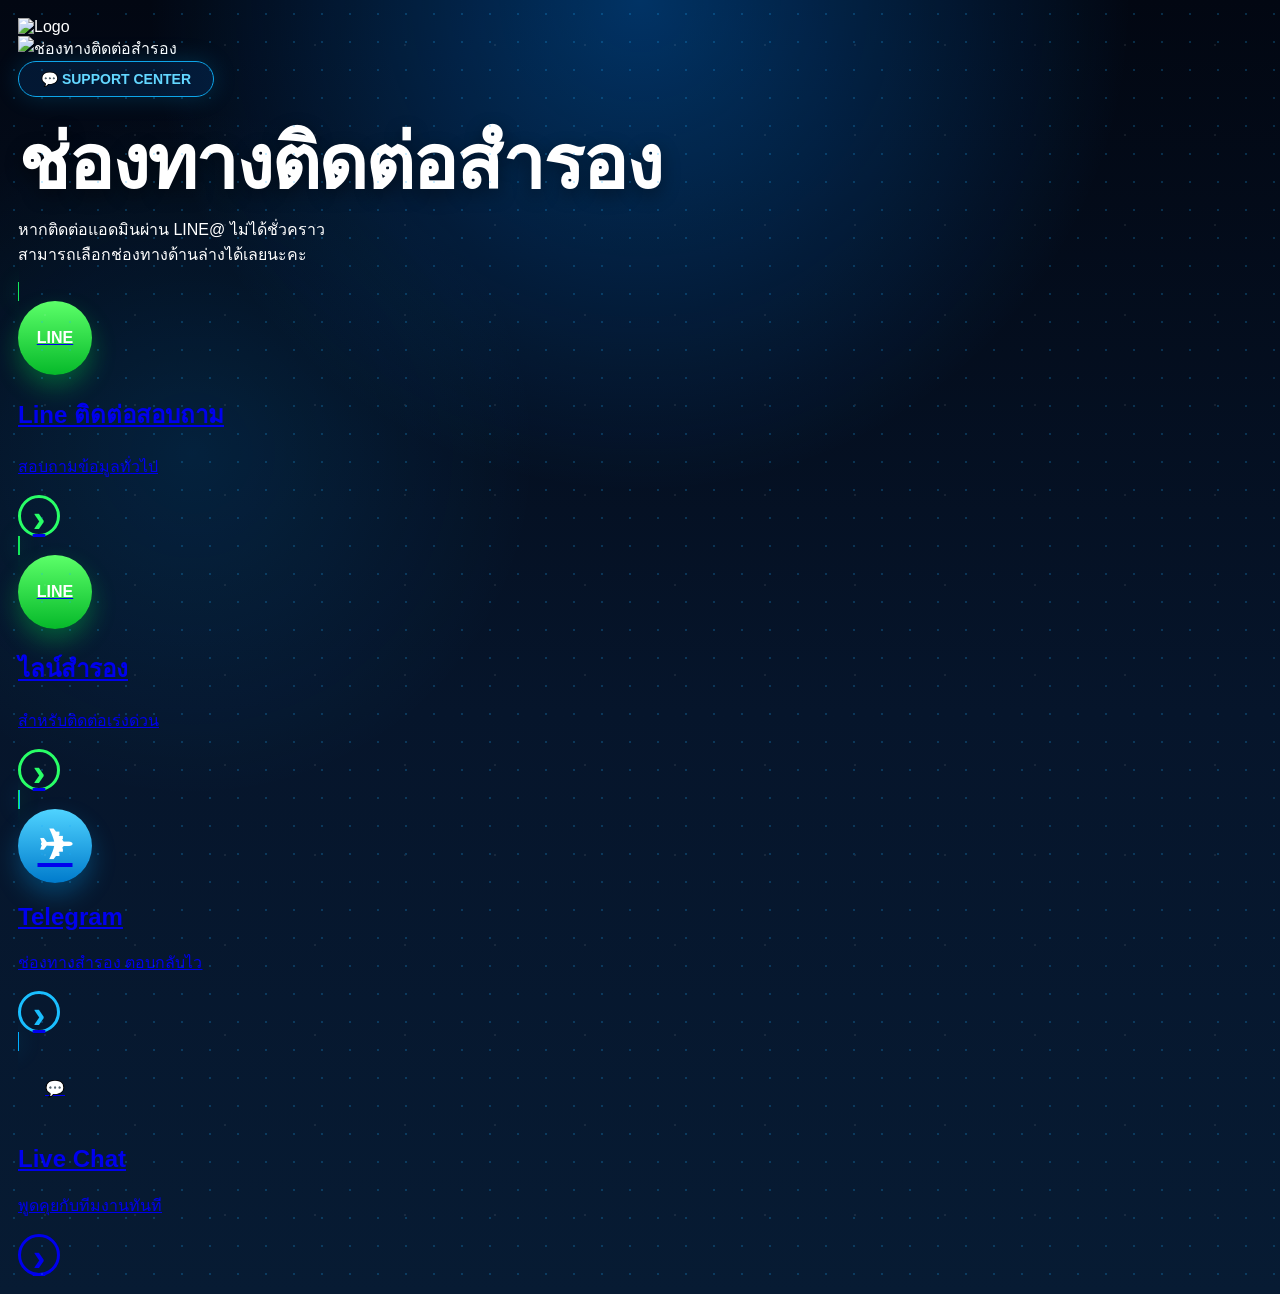
==== index.html @ 6d06ce7a "Update index.html" ====
<!DOCTYPE html>
<html lang="th">
<head>
  <meta charset="UTF-8" />
  <meta name="viewport" content="width=device-width, initial-scale=1.0" />
  <title>ช่องทางติดต่อสำรอง</title>
  <link rel="stylesheet" href="style.css" />
</head>
<body>

  <main class="page">

    <!-- Section 1: LOGO -->
    <section class="section logo-section">
      <img src="assets/zood24_logo_new.png" alt="Logo" class="logo-img" />
    </section>

    <!-- Section 2: Banner -->
    <section class="section banner-section">
      <img src="assets/banner.webp" alt="ช่องทางติดต่อสำรอง" class="banner-img" />
    </section>

    <!-- Section 3: Text -->
    <section class="section text-section">
      <div class="badge">💬 SUPPORT CENTER</div>

      <h1>ช่องทางติดต่อสำรอง</h1>

      <p class="description">
        หากติดต่อแอดมินผ่าน LINE@ ไม่ได้ชั่วคราว<br>
        สามารถเลือกช่องทางด้านล่างได้เลยนะคะ
      </p>
    </section>

    <!-- Section 4: Contact Channels -->
    <section class="section contact-section">

      <a href="#" class="contact-card line" target="_blank">
        <div class="icon">LINE</div>
        <div class="contact-text">
          <h2>Line ติดต่อสอบถาม</h2>
          <p>สอบถามข้อมูลทั่วไป</p>
        </div>
        <div class="arrow">›</div>
      </a>

      <a href="#" class="contact-card line" target="_blank">
        <div class="icon">LINE</div>
        <div class="contact-text">
          <h2>ไลน์สำรอง</h2>
          <p>สำหรับติดต่อเร่งด่วน</p>
        </div>
        <div class="arrow">›</div>
      </a>

      <a href="#" class="contact-card telegram" target="_blank">
        <div class="icon">✈</div>
        <div class="contact-text">
          <h2>Telegram</h2>
          <p>ช่องทางสำรอง ตอบกลับไว</p>
        </div>
        <div class="arrow">›</div>
      </a>

      <a href="#" class="contact-card livechat" target="_blank">
        <div class="icon">💬</div>
        <div class="contact-text">
          <h2>Live Chat</h2>
          <p>พูดคุยกับทีมงานทันที</p>
        </div>
        <div class="arrow">›</div>
      </a>

    </section>

  </main>

</body>
</html>
---- style.css ----
* {
  box-sizing: border-box;
}

body {
  margin: 0;
  min-height: 100vh;
  font-family: Tahoma, Arial, sans-serif;
  color: #fff;
  background: #030914;
}

.page {
  width: 100%;
  min-height: 100vh;
  padding: 18px;
  background:
    radial-gradient(circle at top, rgba(0, 132, 255, .35), transparent 34%),
    radial-gradient(circle at 15% 35%, rgba(0, 160, 255, .12), transparent 25%),
    linear-gradient(180deg, #020712 0%, #06152b 55%, #071b33 100%);
  position: relative;
  overflow: hidden;
}

.page::before {
  content: "";
  position: absolute;
  inset: 0;
  background-image:
    radial-gradient(#1dafff 1px, transparent 1px),
    radial-gradient(#ffffff55 1px, transparent 1px);
  background-size: 28px 28px, 90px 90px;
  opacity: .22;
}

.header,
.hero {
  position: relative;
  z-index: 1;
}

.header {
  width: min(720px, 100%);
  margin: 0 auto;
  padding-top: 8px;
}

.logo {
  font-size: 18px;
  font-weight: 900;
}

.logo span,
.hero h1 span,
.lead b,
footer b {
  color: #17bfff;
}

.hero {
  width: min(720px, 100%);
  margin: 32px auto 0;
  text-align: center;
}

.badge {
  display: inline-flex;
  align-items: center;
  gap: 8px;
  padding: 9px 22px;
  border: 1px solid #0ea5e9;
  border-radius: 999px;
  color: #63d7ff;
  background: rgba(0, 123, 255, .13);
  font-size: 14px;
  font-weight: 900;
  box-shadow: 0 0 24px rgba(0, 174, 255, .2);
}

h1 {
  margin: 28px 0 8px;
  font-size: clamp(42px, 9vw, 76px);
  line-height: 1;
  font-weight: 900;
  letter-spacing: -2px;
  text-shadow: 0 6px 18px rgba(0, 0, 0, .45);
}

.lead {
  margin: 0 0 22px;
  font-size: clamp(18px, 4vw, 26px);
  font-weight: 800;
  color: #d8e8ff;
}

.lead b {
  color: #22e254;
}

.info-box {
  width: min(620px, 100%);
  margin: 0 auto 26px;
  padding: 18px 26px;
  text-align: left;
  border: 1px solid rgba(0, 174, 255, .65);
  border-radius: 16px;
  background: rgba(2, 14, 35, .76);
  box-shadow: inset 0 0 24px rgba(0, 174, 255, .08);
}

.info-box p {
  margin: 7px 0;
  font-size: clamp(14px, 3vw, 18px);
  font-weight: 800;
  color: #eaf4ff;
}

.info-box span {
  color: #ff3048;
}

.warning {
  width: min(640px, 100%);
  margin: 0 auto 28px;
  min-height: 112px;
  padding: 18px 24px;
  border-radius: 18px;
  border: 1px solid #ff334d;
  background: linear-gradient(90deg, rgba(255, 0, 48, .16), rgba(255, 0, 48, .06));
  box-shadow: 0 0 35px rgba(255, 0, 48, .25);
  display: flex;
  align-items: center;
  justify-content: center;
  gap: 18px;
}

.warn-icon {
  width: 54px;
  height: 54px;
  display: grid;
  place-items: center;
  border-radius: 14px;
  background: linear-gradient(180deg, #ff6073, #e3132d);
  color: white;
  font-size: 34px;
  font-weight: 900;
  box-shadow: 0 0 25px rgba(255, 0, 48, .6);
}

.warning h2 {
  margin: 0;
  font-size: clamp(30px, 6vw, 48px);
  line-height: 1;
  color: #fff4f4;
  text-shadow: 0 0 16px rgba(255, 0, 48, .75);
}

.warning p {
  margin: 8px 0 0;
  font-size: clamp(14px, 3vw, 18px);
  font-weight: 800;
}

.links {
  display: grid;
  gap: 18px;
}

.link-card {
  min-height: 120px;
  padding: 18px 24px;
  border-radius: 18px;
  text-decoration: none;
  color: white;
  display: grid;
  grid-template-columns: 88px 1fr 48px;
  align-items: center;
  text-align: left;
  background: rgba(3, 16, 35, .86);
  transition: .22s ease;
}

.link-card:hover {
  transform: translateY(-4px);
  filter: brightness(1.12);
}

.icon {
  width: 74px;
  height: 74px;
  border-radius: 50%;
  display: grid;
  place-items: center;
  font-weight: 900;
  color: white;
}

.text {
  padding-left: 28px;
  border-left: 2px solid currentColor;
}

.text h3 {
  margin: 0 0 4px;
  font-size: clamp(24px, 5vw, 34px);
  line-height: 1;
}

.text p {
  margin: 0;
  color: #dce9f8;
  font-size: clamp(14px, 3vw, 18px);
  line-height: 1.45;
  font-weight: 700;
}

.arrow {
  width: 42px;
  height: 42px;
  border: 3px solid currentColor;
  border-radius: 50%;
  display: grid;
  place-items: center;
  font-size: 38px;
  font-weight: 900;
}

.line {
  border: 1px solid #14e85b;
  box-shadow: 0 0 26px rgba(0, 255, 89, .12);
}

.line .icon {
  background: linear-gradient(180deg, #5cff69, #06b92a);
  box-shadow: 0 12px 24px rgba(0, 255, 80, .28);
}

.line h3,
.line .arrow {
  color: #29ff67;
}

.telegram {
  border: 1px solid #00aeff;
  box-shadow: 0 0 26px rgba(0, 174, 255, .14);
}

.telegram .icon {
  background: linear-gradient(180deg, #4fd3ff, #007bcc);
  font-size: 42px;
  box-shadow: 0 12px 24px rgba(0, 174, 255, .28);
}

.telegram h3,
.telegram .arrow {
  color: #1abfff;
}

.live {
  border: 1px solid #ff7a00;
  box-shadow: 0 0 26px rgba(255, 122, 0, .14);
}

.live .icon {
  background: linear-gradient(180deg, #ffa43c, #ff5c00);
  font-size: 34px;
  box-shadow: 0 12px 24px rgba(255, 122, 0, .3);
}

.live h3,
.live .arrow {
  color: #ff8a18;
}

.trust-box {
  margin: 28px 0 22px;
  padding: 24px;
  border-radius: 18px;
  border: 1px solid rgba(0, 174, 255, .42);
  background: rgba(0, 127, 255, .09);
  display: flex;
  align-items: center;
  justify-content: center;
  gap: 22px;
}

.shield {
  width: 66px;
  height: 66px;
  border-radius: 18px;
  display: grid;
  place-items: center;
  background: linear-gradient(180deg, #2fc4ff, #0057d9);
  font-size: 38px;
  font-weight: 900;
  box-shadow: 0 0 25px rgba(0, 174, 255, .35);
}

.trust-box p {
  margin: 0;
  text-align: left;
  font-size: clamp(15px, 3vw, 19px);
  font-weight: 800;
  line-height: 1.55;
}

.trust-box span {
  color: #49cfff;
}

footer {
  color: #9fb7d4;
  font-size: 14px;
  padding-bottom: 10px;
}

@media (max-width: 520px) {
  .page {
    padding: 14px;
  }

  .hero {
    margin-top: 24px;
  }

  .info-box {
    padding: 14px 16px;
  }

  .warning {
    flex-direction: column;
    gap: 10px;
    padding: 18px 14px;
  }

  .link-card {
    min-height: 96px;
    padding: 14px;
    grid-template-columns: 64px 1fr 36px;
  }

  .icon {
    width: 58px;
    height: 58px;
    font-size: 13px;
  }

  .telegram .icon {
    font-size: 32px;
  }

  .live .icon {
    font-size: 26px;
  }

  .text {
    padding-left: 16px;
  }

  .arrow {
    width: 32px;
    height: 32px;
    font-size: 28px;
    border-width: 2px;
  }

  .trust-box {
    padding: 18px 14px;
    gap: 14px;
  }

  .shield {
    width: 50px;
    height: 50px;
    font-size: 30px;
  }
}
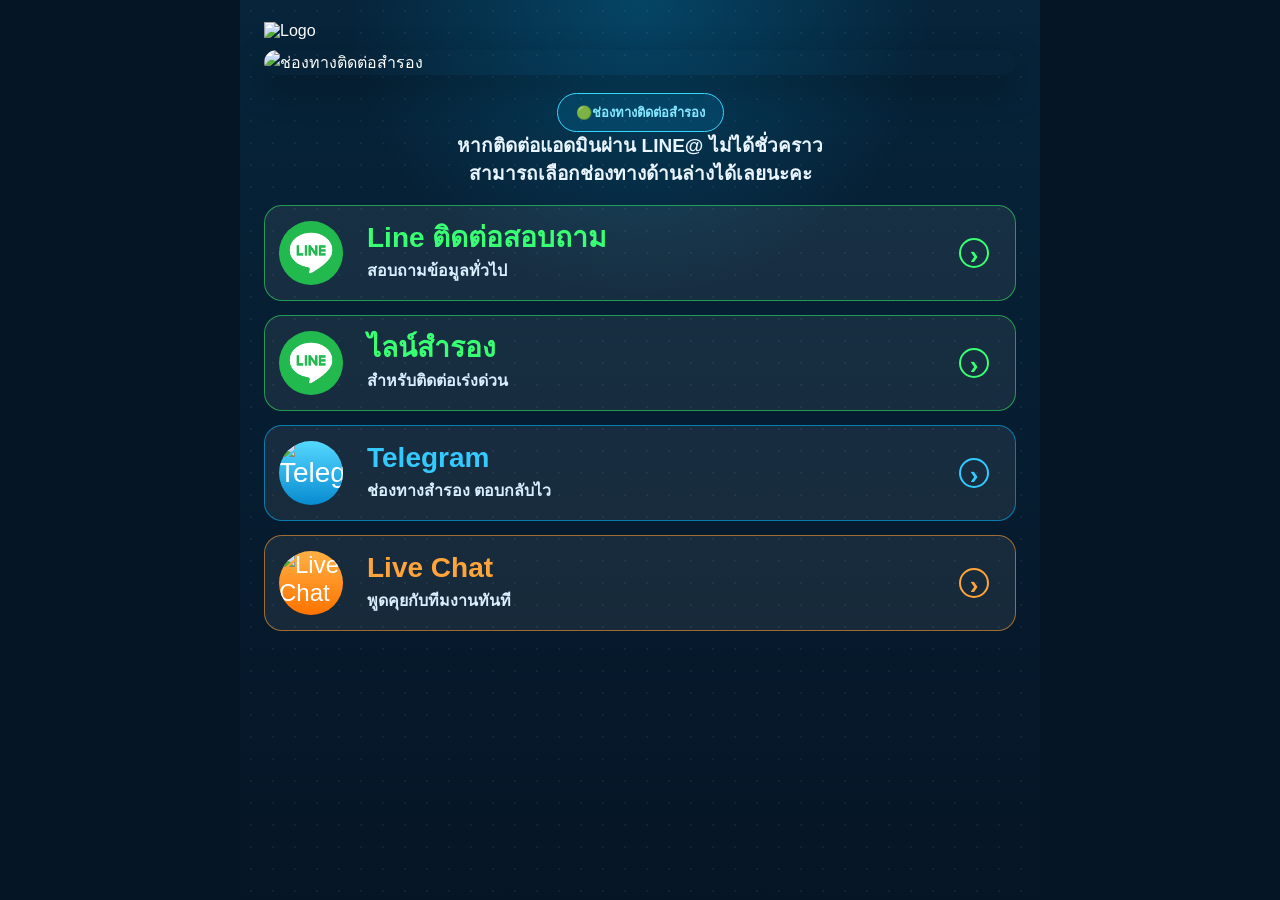
==== commit 6468d7e3: "Update index.html" ====
--- a/index.html
+++ b/index.html
@@ -22,9 +22,7 @@
 
     <!-- Section 3: Text -->
     <section class="section text-section">
-      <div class="badge">💬 SUPPORT CENTER</div>
-
-      <h1>ช่องทางติดต่อสำรอง</h1>
+      <div class="badge">🟢ช่องทางติดต่อสำรอง</div>
 
       <p class="description">
         หากติดต่อแอดมินผ่าน LINE@ ไม่ได้ชั่วคราว<br>
@@ -36,7 +34,9 @@
     <section class="section contact-section">
 
       <a href="#" class="contact-card line" target="_blank">
-        <div class="icon">LINE</div>
+        <div class="icon">
+          <img src="assets/linep.png" alt="LINE">
+        </div>
         <div class="contact-text">
           <h2>Line ติดต่อสอบถาม</h2>
           <p>สอบถามข้อมูลทั่วไป</p>
@@ -45,7 +45,9 @@
       </a>
 
       <a href="#" class="contact-card line" target="_blank">
-        <div class="icon">LINE</div>
+        <div class="icon">
+          <img src="assets/linep.png" alt="LINE">
+        </div>
         <div class="contact-text">
           <h2>ไลน์สำรอง</h2>
           <p>สำหรับติดต่อเร่งด่วน</p>
@@ -54,7 +56,9 @@
       </a>
 
       <a href="#" class="contact-card telegram" target="_blank">
-        <div class="icon">✈</div>
+        <div class="icon">
+          <img src="assets/telegram.png" alt="Telegram">
+        </div>
         <div class="contact-text">
           <h2>Telegram</h2>
           <p>ช่องทางสำรอง ตอบกลับไว</p>
@@ -63,7 +67,9 @@
       </a>
 
       <a href="#" class="contact-card livechat" target="_blank">
-        <div class="icon">💬</div>
+        <div class="icon">
+          <img src="assets/livechat.png" alt="Live Chat">
+        </div>
         <div class="contact-text">
           <h2>Live Chat</h2>
           <p>พูดคุยกับทีมงานทันที</p>
--- a/style.css
+++ b/style.css
@@ -4,20 +4,19 @@
 
 body {
   margin: 0;
-  min-height: 100vh;
   font-family: Tahoma, Arial, sans-serif;
   color: #fff;
-  background: #030914;
+  background: #061526;
 }
 
 .page {
-  width: 100%;
+  width: min(430px, 100%);
   min-height: 100vh;
-  padding: 18px;
+  margin: 0 auto;
+  padding: 14px 12px 28px;
   background:
-    radial-gradient(circle at top, rgba(0, 132, 255, .35), transparent 34%),
-    radial-gradient(circle at 15% 35%, rgba(0, 160, 255, .12), transparent 25%),
-    linear-gradient(180deg, #020712 0%, #06152b 55%, #071b33 100%);
+    radial-gradient(circle at top, rgba(0, 184, 255, .22), transparent 30%),
+    linear-gradient(180deg, #06243a 0%, #061526 100%);
   position: relative;
   overflow: hidden;
 }
@@ -26,352 +25,233 @@
   content: "";
   position: absolute;
   inset: 0;
-  background-image:
-    radial-gradient(#1dafff 1px, transparent 1px),
-    radial-gradient(#ffffff55 1px, transparent 1px);
-  background-size: 28px 28px, 90px 90px;
-  opacity: .22;
-}
-
-.header,
-.hero {
+  background-image: radial-gradient(#ffffff55 1px, transparent 1px);
+  background-size: 22px 22px;
+  opacity: .16;
+}
+
+.section {
   position: relative;
   z-index: 1;
 }
 
-.header {
-  width: min(720px, 100%);
-  margin: 0 auto;
-  padding-top: 8px;
-}
-
-.logo {
-  font-size: 18px;
-  font-weight: 900;
-}
-
-.logo span,
-.hero h1 span,
-.lead b,
-footer b {
-  color: #17bfff;
-}
-
-.hero {
-  width: min(720px, 100%);
-  margin: 32px auto 0;
+.logo-section {
+  padding: 4px 0 10px;
+}
+
+.logo-img {
+  width: 120px;
+  max-height: 42px;
+  object-fit: contain;
+}
+
+.banner-section {
+  margin-bottom: 18px;
+}
+
+.banner-img {
+  width: 100%;
+  display: block;
+  border-radius: 18px;
+  box-shadow: 0 14px 35px rgba(0, 0, 0, .28);
+}
+
+.text-section {
   text-align: center;
 }
 
 .badge {
-  display: inline-flex;
+  display: inline-block;
+  padding: 8px 18px;
+  border: 1px solid #39d6ff;
+  border-radius: 999px;
+  color: #84e8ff;
+  background: rgba(0, 178, 255, .12);
+  font-size: 13px;
+  font-weight: 900;
+}
+
+h1 {
+  margin: 20px 0 8px;
+  font-size: 34px;
+  line-height: 1.1;
+  font-weight: 900;
+  color: #ffffff;
+}
+
+.description {
+  margin: 0 0 18px;
+  font-size: 16px;
+  line-height: 1.45;
+  font-weight: 800;
+  color: #e8f5ff;
+}
+
+.notice-box {
+  margin: 0 0 22px;
+  padding: 16px 14px;
+  text-align: left;
+  border-radius: 18px;
+  background: rgba(255, 255, 255, .08);
+  border: 1px solid rgba(120, 220, 255, .26);
+}
+
+.notice-box p {
+  margin: 8px 0;
+  font-size: 14px;
+  line-height: 1.45;
+  font-weight: 700;
+  color: #f2fbff;
+}
+
+.notice-box span {
+  color: #ffd44a;
+  font-weight: 900;
+}
+
+.contact-section {
+  display: grid;
+  gap: 14px;
+}
+
+.contact-card {
+  min-height: 84px;
+  padding: 14px;
+  display: grid;
+  grid-template-columns: 62px 1fr 34px;
   align-items: center;
-  gap: 8px;
-  padding: 9px 22px;
-  border: 1px solid #0ea5e9;
-  border-radius: 999px;
-  color: #63d7ff;
-  background: rgba(0, 123, 255, .13);
-  font-size: 14px;
-  font-weight: 900;
-  box-shadow: 0 0 24px rgba(0, 174, 255, .2);
-}
-
-h1 {
-  margin: 28px 0 8px;
-  font-size: clamp(42px, 9vw, 76px);
-  line-height: 1;
-  font-weight: 900;
-  letter-spacing: -2px;
-  text-shadow: 0 6px 18px rgba(0, 0, 0, .45);
-}
-
-.lead {
-  margin: 0 0 22px;
-  font-size: clamp(18px, 4vw, 26px);
-  font-weight: 800;
-  color: #d8e8ff;
-}
-
-.lead b {
-  color: #22e254;
-}
-
-.info-box {
-  width: min(620px, 100%);
-  margin: 0 auto 26px;
-  padding: 18px 26px;
-  text-align: left;
-  border: 1px solid rgba(0, 174, 255, .65);
-  border-radius: 16px;
-  background: rgba(2, 14, 35, .76);
-  box-shadow: inset 0 0 24px rgba(0, 174, 255, .08);
-}
-
-.info-box p {
-  margin: 7px 0;
-  font-size: clamp(14px, 3vw, 18px);
-  font-weight: 800;
-  color: #eaf4ff;
-}
-
-.info-box span {
-  color: #ff3048;
-}
-
-.warning {
-  width: min(640px, 100%);
-  margin: 0 auto 28px;
-  min-height: 112px;
-  padding: 18px 24px;
+  text-decoration: none;
+  color: #fff;
   border-radius: 18px;
-  border: 1px solid #ff334d;
-  background: linear-gradient(90deg, rgba(255, 0, 48, .16), rgba(255, 0, 48, .06));
-  box-shadow: 0 0 35px rgba(255, 0, 48, .25);
-  display: flex;
-  align-items: center;
-  justify-content: center;
-  gap: 18px;
-}
-
-.warn-icon {
+  background: rgba(255, 255, 255, .07);
+  border: 1px solid rgba(255, 255, 255, .14);
+  transition: .22s ease;
+}
+
+.contact-card:hover {
+  transform: translateY(-3px);
+  background: rgba(255, 255, 255, .11);
+}
+
+.icon {
   width: 54px;
   height: 54px;
+  border-radius: 50%;
   display: grid;
   place-items: center;
-  border-radius: 14px;
-  background: linear-gradient(180deg, #ff6073, #e3132d);
-  color: white;
-  font-size: 34px;
-  font-weight: 900;
-  box-shadow: 0 0 25px rgba(255, 0, 48, .6);
-}
-
-.warning h2 {
+  overflow: hidden;
+  background: rgba(255,255,255,.08);
+}
+
+.icon img {
+  width: 100%;
+  height: 100%;
+  object-fit: cover;
+}
+
+.contact-text {
+  padding-left: 12px;
+  text-align: left;
+}
+
+.contact-text h2 {
+  margin: 0 0 4px;
+  font-size: 22px;
+  line-height: 1.1;
+}
+
+.contact-text p {
   margin: 0;
-  font-size: clamp(30px, 6vw, 48px);
-  line-height: 1;
-  color: #fff4f4;
-  text-shadow: 0 0 16px rgba(255, 0, 48, .75);
-}
-
-.warning p {
-  margin: 8px 0 0;
-  font-size: clamp(14px, 3vw, 18px);
-  font-weight: 800;
-}
-
-.links {
-  display: grid;
-  gap: 18px;
-}
-
-.link-card {
-  min-height: 120px;
-  padding: 18px 24px;
-  border-radius: 18px;
-  text-decoration: none;
-  color: white;
-  display: grid;
-  grid-template-columns: 88px 1fr 48px;
-  align-items: center;
-  text-align: left;
-  background: rgba(3, 16, 35, .86);
-  transition: .22s ease;
-}
-
-.link-card:hover {
-  transform: translateY(-4px);
-  filter: brightness(1.12);
-}
-
-.icon {
-  width: 74px;
-  height: 74px;
+  font-size: 13px;
+  color: #d9eefe;
+  font-weight: 700;
+}
+
+.arrow {
+  width: 30px;
+  height: 30px;
+  display: grid;
+  place-items: center;
   border-radius: 50%;
-  display: grid;
-  place-items: center;
-  font-weight: 900;
-  color: white;
-}
-
-.text {
-  padding-left: 28px;
-  border-left: 2px solid currentColor;
-}
-
-.text h3 {
-  margin: 0 0 4px;
-  font-size: clamp(24px, 5vw, 34px);
-  line-height: 1;
-}
-
-.text p {
-  margin: 0;
-  color: #dce9f8;
-  font-size: clamp(14px, 3vw, 18px);
-  line-height: 1.45;
-  font-weight: 700;
-}
-
-.arrow {
-  width: 42px;
-  height: 42px;
-  border: 3px solid currentColor;
-  border-radius: 50%;
-  display: grid;
-  place-items: center;
-  font-size: 38px;
+  border: 2px solid currentColor;
+  font-size: 26px;
   font-weight: 900;
 }
 
 .line {
-  border: 1px solid #14e85b;
-  box-shadow: 0 0 26px rgba(0, 255, 89, .12);
+  border-color: rgba(43, 239, 96, .56);
 }
 
 .line .icon {
-  background: linear-gradient(180deg, #5cff69, #06b92a);
-  box-shadow: 0 12px 24px rgba(0, 255, 80, .28);
-}
-
-.line h3,
+  background: linear-gradient(180deg, #57f96d, #05bd2c);
+}
+
+.line h2,
 .line .arrow {
-  color: #29ff67;
+  color: #39ff72;
 }
 
 .telegram {
-  border: 1px solid #00aeff;
-  box-shadow: 0 0 26px rgba(0, 174, 255, .14);
+  border-color: rgba(0, 183, 255, .58);
 }
 
 .telegram .icon {
-  background: linear-gradient(180deg, #4fd3ff, #007bcc);
-  font-size: 42px;
-  box-shadow: 0 12px 24px rgba(0, 174, 255, .28);
-}
-
-.telegram h3,
+  background: linear-gradient(180deg, #55d8ff, #078bd0);
+  font-size: 28px;
+}
+
+.telegram h2,
 .telegram .arrow {
-  color: #1abfff;
-}
-
-.live {
-  border: 1px solid #ff7a00;
-  box-shadow: 0 0 26px rgba(255, 122, 0, .14);
-}
-
-.live .icon {
-  background: linear-gradient(180deg, #ffa43c, #ff5c00);
-  font-size: 34px;
-  box-shadow: 0 12px 24px rgba(255, 122, 0, .3);
-}
-
-.live h3,
-.live .arrow {
-  color: #ff8a18;
-}
-
-.trust-box {
-  margin: 28px 0 22px;
-  padding: 24px;
-  border-radius: 18px;
-  border: 1px solid rgba(0, 174, 255, .42);
-  background: rgba(0, 127, 255, .09);
-  display: flex;
-  align-items: center;
-  justify-content: center;
-  gap: 22px;
-}
-
-.shield {
-  width: 66px;
-  height: 66px;
-  border-radius: 18px;
-  display: grid;
-  place-items: center;
-  background: linear-gradient(180deg, #2fc4ff, #0057d9);
-  font-size: 38px;
-  font-weight: 900;
-  box-shadow: 0 0 25px rgba(0, 174, 255, .35);
-}
-
-.trust-box p {
-  margin: 0;
-  text-align: left;
-  font-size: clamp(15px, 3vw, 19px);
-  font-weight: 800;
-  line-height: 1.55;
-}
-
-.trust-box span {
-  color: #49cfff;
-}
-
-footer {
-  color: #9fb7d4;
-  font-size: 14px;
-  padding-bottom: 10px;
-}
-
-@media (max-width: 520px) {
+  color: #34caff;
+}
+
+.livechat {
+  border-color: rgba(255, 157, 45, .58);
+}
+
+.livechat .icon {
+  background: linear-gradient(180deg, #ffb044, #ff7300);
+  font-size: 24px;
+}
+
+.livechat h2,
+.livechat .arrow {
+  color: #ffa43a;
+}
+
+@media (min-width: 768px) {
   .page {
-    padding: 14px;
-  }
-
-  .hero {
-    margin-top: 24px;
-  }
-
-  .info-box {
-    padding: 14px 16px;
-  }
-
-  .warning {
-    flex-direction: column;
-    gap: 10px;
-    padding: 18px 14px;
-  }
-
-  .link-card {
+    width: 800px;
+    padding: 18px 24px 36px;
+  }
+
+  .logo-img {
+    width: 150px;
+  }
+
+  h1 {
+    font-size: 42px;
+  }
+
+  .description {
+    font-size: 19px;
+  }
+
+  .contact-card {
     min-height: 96px;
-    padding: 14px;
-    grid-template-columns: 64px 1fr 36px;
+    grid-template-columns: 76px 1fr 42px;
   }
 
   .icon {
-    width: 58px;
-    height: 58px;
-    font-size: 13px;
-  }
-
-  .telegram .icon {
-    font-size: 32px;
-  }
-
-  .live .icon {
-    font-size: 26px;
-  }
-
-  .text {
-    padding-left: 16px;
-  }
-
-  .arrow {
-    width: 32px;
-    height: 32px;
+    width: 64px;
+    height: 64px;
+  }
+
+  .contact-text h2 {
     font-size: 28px;
-    border-width: 2px;
-  }
-
-  .trust-box {
-    padding: 18px 14px;
-    gap: 14px;
-  }
-
-  .shield {
-    width: 50px;
-    height: 50px;
-    font-size: 30px;
-  }
-}
+  }
+
+  .contact-text p {
+    font-size: 16px;
+  }
+}
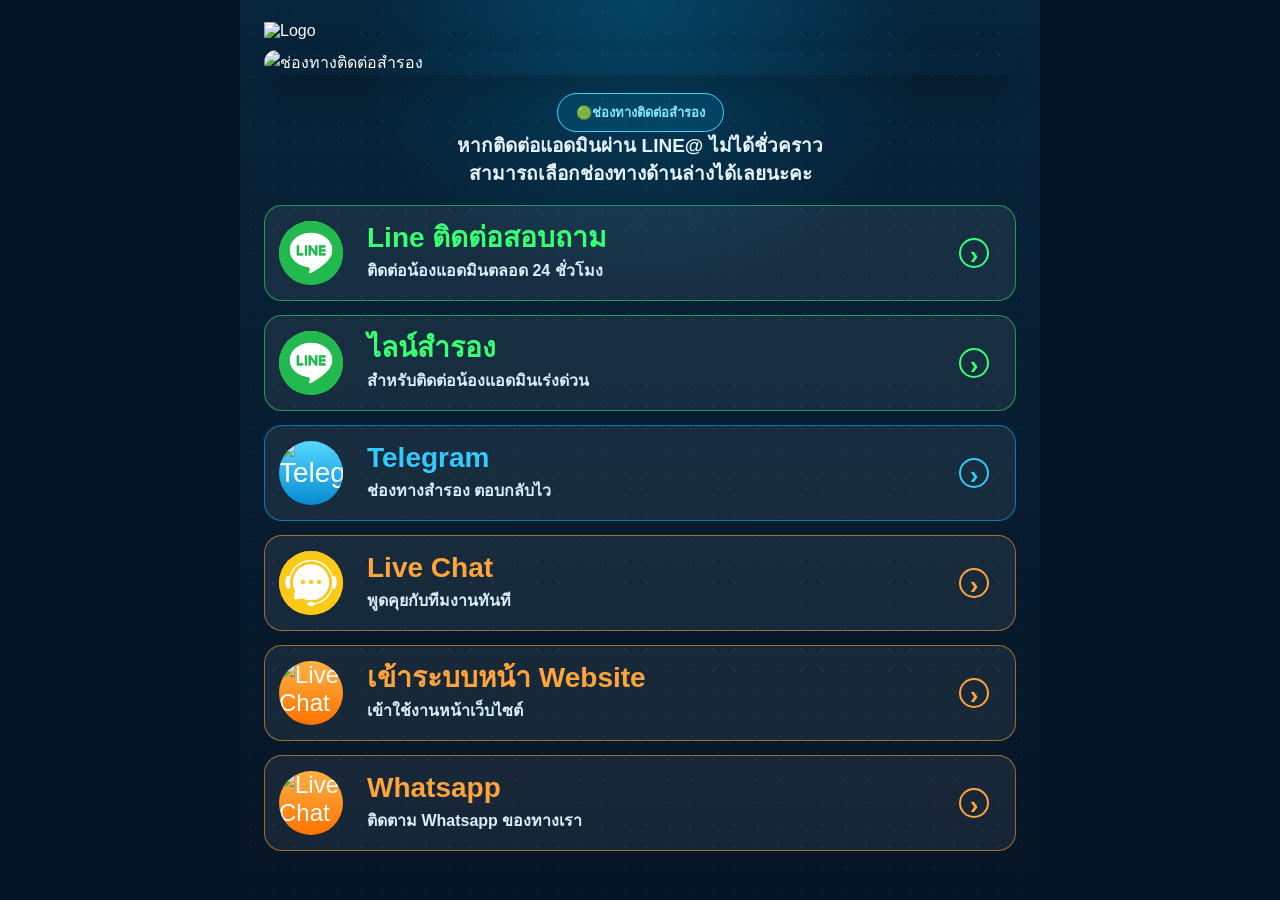
==== commit e5686ae6: "Update index.html" ====
--- a/index.html
+++ b/index.html
@@ -33,29 +33,29 @@
     <!-- Section 4: Contact Channels -->
     <section class="section contact-section">
 
-      <a href="#" class="contact-card line" target="_blank">
+      <a href="https://lin.ee/yqVW3A8" class="contact-card line" target="_blank">
         <div class="icon">
           <img src="assets/linep.png" alt="LINE">
         </div>
         <div class="contact-text">
           <h2>Line ติดต่อสอบถาม</h2>
-          <p>สอบถามข้อมูลทั่วไป</p>
+          <p>ติดต่อน้องแอดมินตลอด 24 ชั่วโมง</p>
         </div>
         <div class="arrow">›</div>
       </a>
 
-      <a href="#" class="contact-card line" target="_blank">
+      <a href="https://lin.ee/qO4R7Mi" class="contact-card line" target="_blank">
         <div class="icon">
           <img src="assets/linep.png" alt="LINE">
         </div>
         <div class="contact-text">
           <h2>ไลน์สำรอง</h2>
-          <p>สำหรับติดต่อเร่งด่วน</p>
+          <p>สำหรับติดต่อน้องแอดมินเร่งด่วน</p>
         </div>
         <div class="arrow">›</div>
       </a>
 
-      <a href="#" class="contact-card telegram" target="_blank">
+      <a href="https://t.me/zood24" class="contact-card telegram" target="_blank">
         <div class="icon">
           <img src="assets/telegram.png" alt="Telegram">
         </div>
@@ -66,7 +66,7 @@
         <div class="arrow">›</div>
       </a>
 
-      <a href="#" class="contact-card livechat" target="_blank">
+      <a href="https://app.zood24me.com/" class="contact-card livechat" target="_blank">
         <div class="icon">
           <img src="assets/livechat.png" alt="Live Chat">
         </div>
@@ -77,6 +77,28 @@
         <div class="arrow">›</div>
       </a>
 
+      <a href="https://app.zood24me.com/" class="contact-card livechat" target="_blank">
+        <div class="icon">
+          <img src="assets/website.jpg" alt="Live Chat">
+        </div>
+        <div class="contact-text">
+          <h2>เข้าระบบหน้า Website</h2>
+          <p>เข้าใช้งานหน้าเว็บไซต์</p>
+        </div>
+        <div class="arrow">›</div>
+      </a>
+
+      <a href="https://whatsapp.com/channel/0029VbD6Tw81CYoau2sLZU1w" class="contact-card livechat" target="_blank">
+        <div class="icon">
+          <img src="assets/whatsapp.png" alt="Live Chat">
+        </div>
+        <div class="contact-text">
+          <h2>Whatsapp</h2>
+          <p>ติดตาม Whatsapp ของทางเรา</p>
+        </div>
+        <div class="arrow">›</div>
+      </a>
+
     </section>
 
   </main>
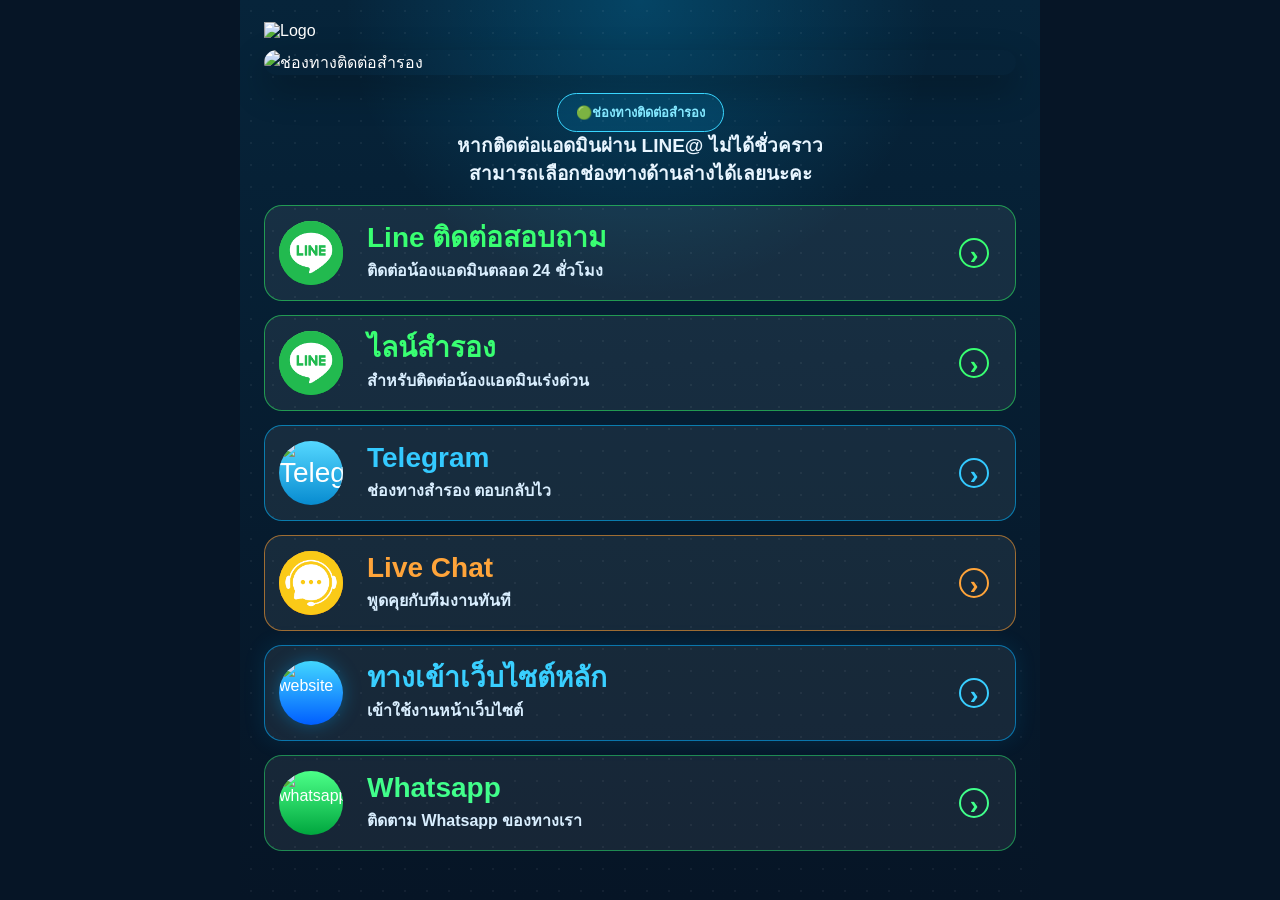
==== commit a11bf184: "Update index.html" ====
--- a/index.html
+++ b/index.html
@@ -77,20 +77,20 @@
         <div class="arrow">›</div>
       </a>
 
-      <a href="https://app.zood24me.com/" class="contact-card livechat" target="_blank">
+      <a href="https://app.zood24me.com/" class="contact-card website" target="_blank">
         <div class="icon">
-          <img src="assets/website.jpg" alt="Live Chat">
+          <img src="assets/zood24_logo_new.png" alt="website">
         </div>
         <div class="contact-text">
-          <h2>เข้าระบบหน้า Website</h2>
+          <h2>ทางเข้าเว็บไซต์หลัก</h2>
           <p>เข้าใช้งานหน้าเว็บไซต์</p>
         </div>
         <div class="arrow">›</div>
       </a>
 
-      <a href="https://whatsapp.com/channel/0029VbD6Tw81CYoau2sLZU1w" class="contact-card livechat" target="_blank">
+      <a href="https://whatsapp.com/channel/0029VbD6Tw81CYoau2sLZU1w" class="contact-card whatsapp" target="_blank">
         <div class="icon">
-          <img src="assets/whatsapp.png" alt="Live Chat">
+          <img src="assets/whatsapp.png" alt="whatsapp">
         </div>
         <div class="contact-text">
           <h2>Whatsapp</h2>
--- a/style.css
+++ b/style.css
@@ -134,8 +134,8 @@
 }
 
 .icon {
-  width: 54px;
-  height: 54px;
+  width: 48px;
+  height: 48px;
   border-radius: 50%;
   display: grid;
   place-items: center;
@@ -219,6 +219,34 @@
   color: #ffa43a;
 }
 
+.website {
+  border-color: rgba(0, 174, 255, .58);
+  box-shadow: 0 0 22px rgba(0, 174, 255, .12);
+}
+
+.website .icon {
+  background: linear-gradient(180deg, #42d7ff, #005eff);
+  box-shadow: 0 0 18px rgba(0, 174, 255, .35);
+}
+
+.website h2,
+.website .arrow {
+  color: #39cfff;
+}
+
+.whatsapp {
+  border-color: rgba(37, 211, 102, .58);
+}
+
+.whatsapp .icon {
+  background: linear-gradient(180deg, #4cff88, #00a63e);
+}
+
+.whatsapp h2,
+.whatsapp .arrow {
+  color: #41ff8b;
+}
+
 @media (min-width: 768px) {
   .page {
     width: 800px;
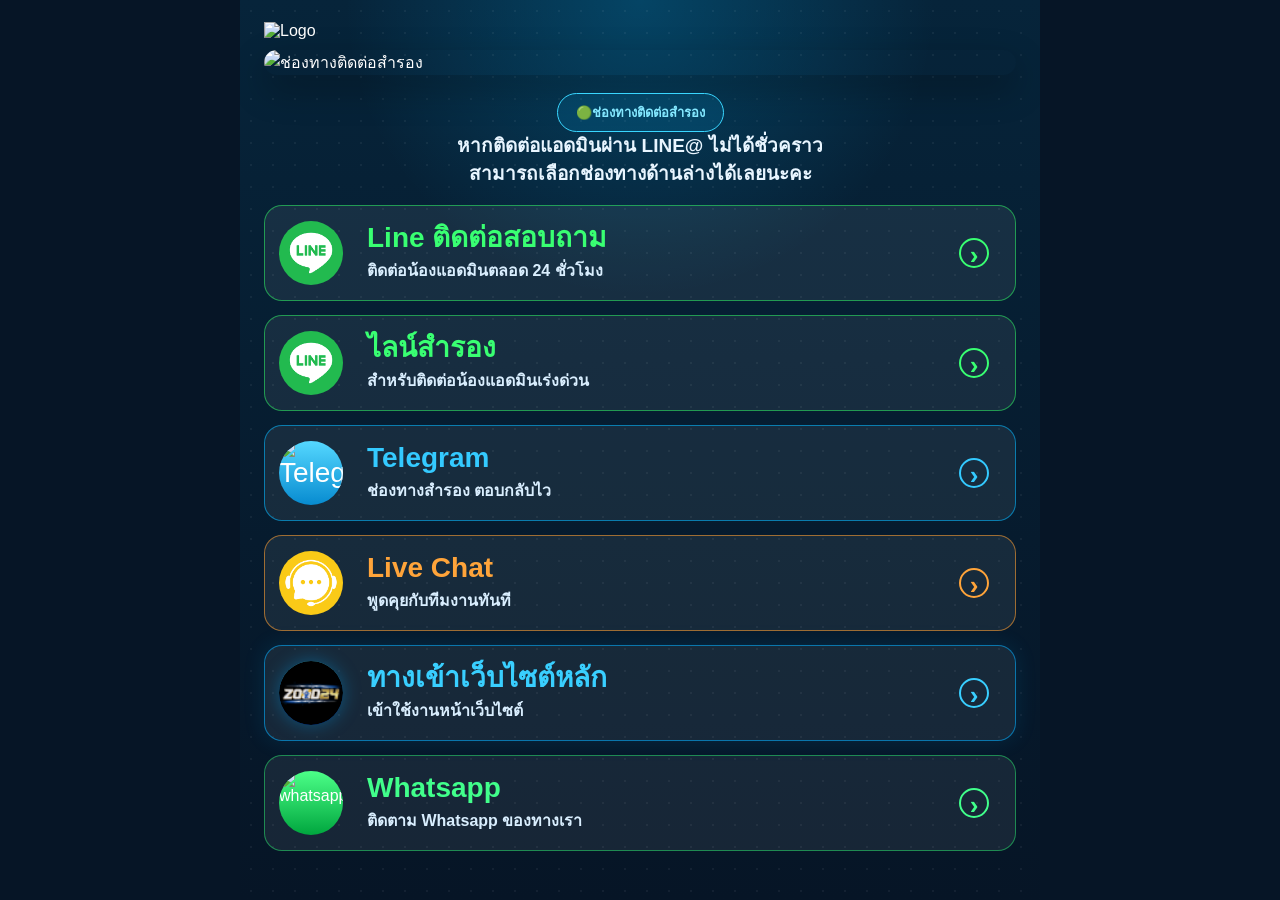
==== commit cb749cc9: "Update index.html" ====
--- a/index.html
+++ b/index.html
@@ -17,7 +17,7 @@
 
     <!-- Section 2: Banner -->
     <section class="section banner-section">
-      <img src="assets/banner.webp" alt="ช่องทางติดต่อสำรอง" class="banner-img" />
+      <img src="assets/banner2.webp" alt="ช่องทางติดต่อสำรอง" class="banner-img" />
     </section>
 
     <!-- Section 3: Text -->
@@ -79,7 +79,7 @@
 
       <a href="https://app.zood24me.com/" class="contact-card website" target="_blank">
         <div class="icon">
-          <img src="assets/zood24_logo_new.png" alt="website">
+          <img src="assets/reward-zood.png" alt="website">
         </div>
         <div class="contact-text">
           <h2>ทางเข้าเว็บไซต์หลัก</h2>
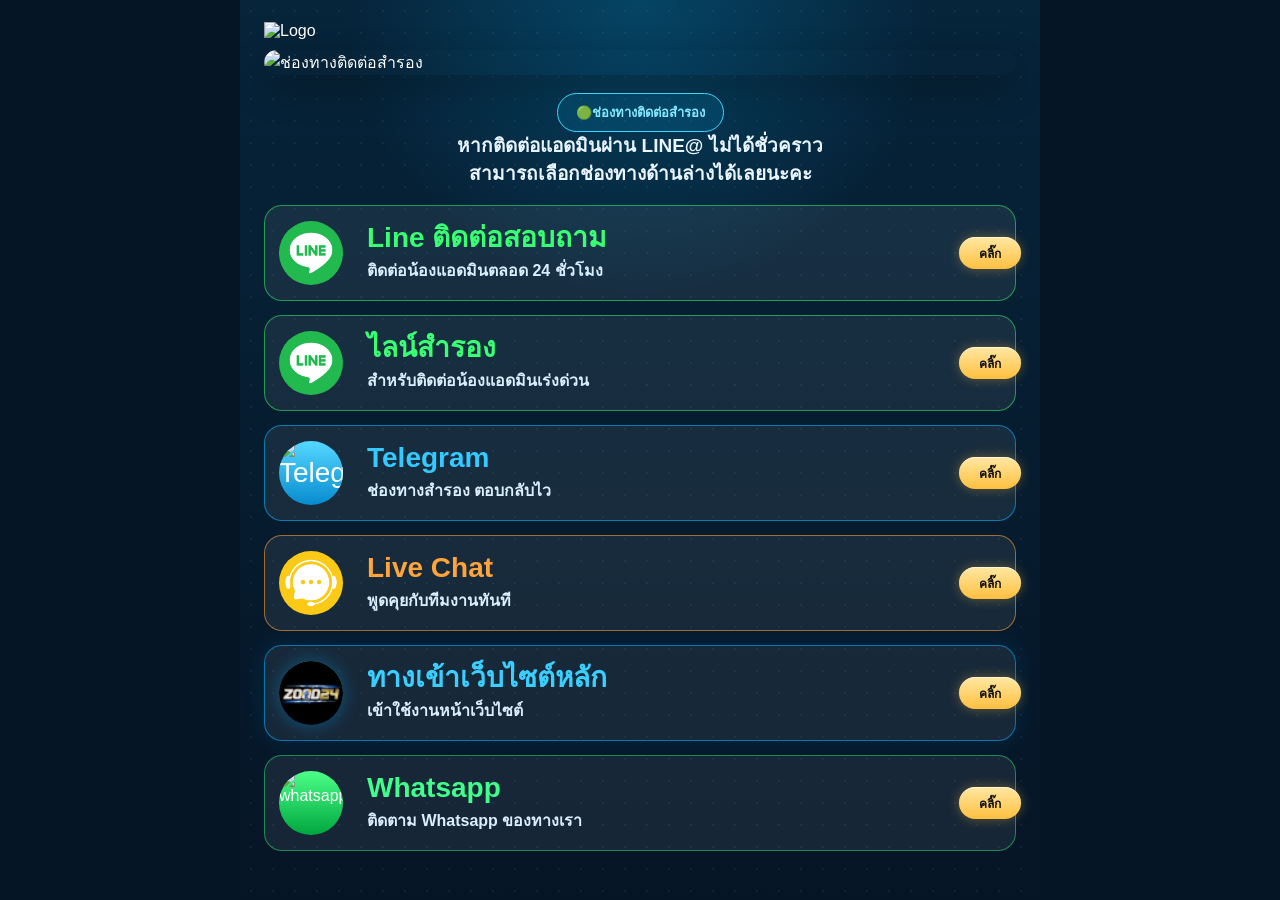
==== commit ce599507: "Update index.html" ====
--- a/index.html
+++ b/index.html
@@ -41,7 +41,7 @@
           <h2>Line ติดต่อสอบถาม</h2>
           <p>ติดต่อน้องแอดมินตลอด 24 ชั่วโมง</p>
         </div>
-        <div class="arrow">›</div>
+        <div class="action-badge">คลิ๊ก</div>
       </a>
 
       <a href="https://lin.ee/qO4R7Mi" class="contact-card line" target="_blank">
@@ -52,7 +52,7 @@
           <h2>ไลน์สำรอง</h2>
           <p>สำหรับติดต่อน้องแอดมินเร่งด่วน</p>
         </div>
-        <div class="arrow">›</div>
+        <div class="action-badge">คลิ๊ก</div>
       </a>
 
       <a href="https://t.me/zood24" class="contact-card telegram" target="_blank">
@@ -63,7 +63,7 @@
           <h2>Telegram</h2>
           <p>ช่องทางสำรอง ตอบกลับไว</p>
         </div>
-        <div class="arrow">›</div>
+        <div class="action-badge">คลิ๊ก</div>
       </a>
 
       <a href="https://app.zood24me.com/" class="contact-card livechat" target="_blank">
@@ -74,7 +74,7 @@
           <h2>Live Chat</h2>
           <p>พูดคุยกับทีมงานทันที</p>
         </div>
-        <div class="arrow">›</div>
+        <div class="action-badge">คลิ๊ก</div>
       </a>
 
       <a href="https://app.zood24me.com/" class="contact-card website" target="_blank">
@@ -85,7 +85,7 @@
           <h2>ทางเข้าเว็บไซต์หลัก</h2>
           <p>เข้าใช้งานหน้าเว็บไซต์</p>
         </div>
-        <div class="arrow">›</div>
+        <div class="action-badge">คลิ๊ก</div>
       </a>
 
       <a href="https://whatsapp.com/channel/0029VbD6Tw81CYoau2sLZU1w" class="contact-card whatsapp" target="_blank">
@@ -96,7 +96,7 @@
           <h2>Whatsapp</h2>
           <p>ติดตาม Whatsapp ของทางเรา</p>
         </div>
-        <div class="arrow">›</div>
+        <div class="action-badge">คลิ๊ก</div>
       </a>
 
     </section>
--- a/style.css
+++ b/style.css
@@ -69,6 +69,29 @@
   background: rgba(0, 178, 255, .12);
   font-size: 13px;
   font-weight: 900;
+}
+
+.action-badge {
+  min-width: 62px;
+  height: 32px;
+  padding: 0 14px;
+  border-radius: 999px;
+  display: flex;
+  align-items: center;
+  justify-content: center;
+
+  font-size: 12px;
+  font-weight: 900;
+  letter-spacing: .3px;
+
+  color: #111;
+  background: linear-gradient(180deg, #ffe8a3, #ffbf3f);
+
+  box-shadow:
+    0 0 12px rgba(255,191,64,.35),
+    inset 0 1px 0 rgba(255,255,255,.55);
+
+  transition: .22s ease;
 }
 
 h1 {
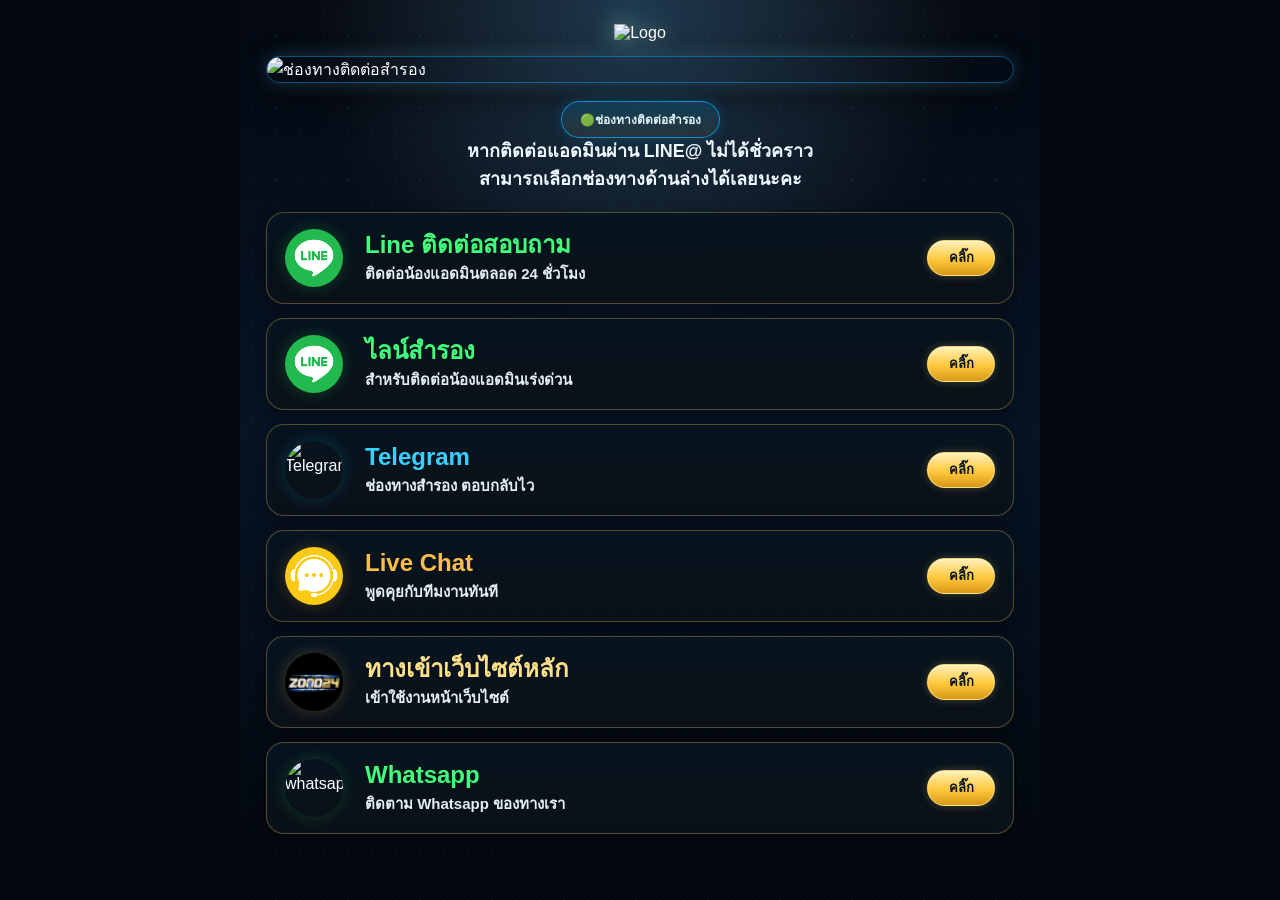
==== commit be969d8b: "Update index.html" ====
--- a/index.html
+++ b/index.html
@@ -3,7 +3,7 @@
 <head>
   <meta charset="UTF-8" />
   <meta name="viewport" content="width=device-width, initial-scale=1.0" />
-  <title>ช่องทางติดต่อสำรอง</title>
+  <title>ZOOD24|ช่องทางติดต่อสำรอง</title>
   <link rel="stylesheet" href="style.css" />
 </head>
 <body>
@@ -55,7 +55,7 @@
         <div class="action-badge">คลิ๊ก</div>
       </a>
 
-      <a href="https://t.me/zood24" class="contact-card telegram" target="_blank">
+      <a href="telegram.html" class="contact-card telegram" target="_blank">
         <div class="icon">
           <img src="assets/telegram.png" alt="Telegram">
         </div>
--- a/style.css
+++ b/style.css
@@ -6,28 +6,53 @@
   margin: 0;
   font-family: Tahoma, Arial, sans-serif;
   color: #fff;
-  background: #061526;
-}
+  background: #03070d;
+}
+
+/* PAGE */
 
 .page {
   width: min(430px, 100%);
   min-height: 100vh;
+
   margin: 0 auto;
-  padding: 14px 12px 28px;
-  background:
-    radial-gradient(circle at top, rgba(0, 184, 255, .22), transparent 30%),
-    linear-gradient(180deg, #06243a 0%, #061526 100%);
+  padding: 14px 12px 30px;
+
   position: relative;
   overflow: hidden;
+
+  background:
+    radial-gradient(circle at top,
+      rgba(0, 125, 255, .22),
+      transparent 32%),
+
+    radial-gradient(circle at 50% 0%,
+      rgba(255, 205, 90, .14),
+      transparent 35%),
+
+    linear-gradient(
+      180deg,
+      #040912 0%,
+      #071425 48%,
+      #03070d 100%
+    );
 }
 
 .page::before {
   content: "";
+
   position: absolute;
   inset: 0;
-  background-image: radial-gradient(#ffffff55 1px, transparent 1px);
-  background-size: 22px 22px;
-  opacity: .16;
+
+  background-image:
+    radial-gradient(rgba(0,174,255,.42) 1px, transparent 1px),
+    radial-gradient(rgba(255,205,90,.24) 1px, transparent 1px);
+
+  background-size:
+    24px 24px,
+    72px 72px;
+
+  opacity: .18;
 }
 
 .section {
@@ -35,15 +60,25 @@
   z-index: 1;
 }
 
+/* LOGO */
+
 .logo-section {
-  padding: 4px 0 10px;
+  text-align: center;
+  padding: 4px 0 14px;
 }
 
 .logo-img {
-  width: 120px;
-  max-height: 42px;
+  width: 180px;
+  max-height: 60px;
+
   object-fit: contain;
-}
+
+  filter:
+    drop-shadow(0 0 14px rgba(0,174,255,.55))
+    drop-shadow(0 0 10px rgba(255,205,90,.35));
+}
+
+/* BANNER */
 
 .banner-section {
   margin-bottom: 18px;
@@ -52,118 +87,151 @@
 .banner-img {
   width: 100%;
   display: block;
+
   border-radius: 18px;
-  box-shadow: 0 14px 35px rgba(0, 0, 0, .28);
-}
+
+  border:
+    1px solid rgba(0,174,255,.45);
+
+  box-shadow:
+    0 0 18px rgba(0,174,255,.18),
+    0 0 24px rgba(255,191,64,.10),
+    0 14px 34px rgba(0,0,0,.50);
+}
+
+/* TEXT */
 
 .text-section {
   text-align: center;
+  margin-bottom: 18px;
 }
 
 .badge {
-  display: inline-block;
-  padding: 8px 18px;
-  border: 1px solid #39d6ff;
-  border-radius: 999px;
-  color: #84e8ff;
-  background: rgba(0, 178, 255, .12);
-  font-size: 13px;
-  font-weight: 900;
-}
-
-.action-badge {
-  min-width: 62px;
-  height: 32px;
-  padding: 0 14px;
-  border-radius: 999px;
-  display: flex;
+  display: inline-flex;
   align-items: center;
   justify-content: center;
 
+  padding: 8px 18px;
+
+  border-radius: 999px;
+
+  border:
+    1px solid rgba(0,174,255,.75);
+
+  color: #dff7ff;
+
+  background:
+    linear-gradient(
+      180deg,
+      rgba(0,174,255,.18),
+      rgba(255,191,64,.08)
+    );
+
   font-size: 12px;
   font-weight: 900;
-  letter-spacing: .3px;
-
-  color: #111;
-  background: linear-gradient(180deg, #ffe8a3, #ffbf3f);
-
-  box-shadow:
-    0 0 12px rgba(255,191,64,.35),
-    inset 0 1px 0 rgba(255,255,255,.55);
-
-  transition: .22s ease;
+
+  box-shadow:
+    0 0 16px rgba(0,174,255,.18);
 }
 
 h1 {
-  margin: 20px 0 8px;
-  font-size: 34px;
-  line-height: 1.1;
+  margin: 14px 0 8px;
+
+  font-size: 24px;
+  line-height: 1.15;
+
   font-weight: 900;
+
   color: #ffffff;
+
+  text-shadow:
+    0 2px 0 #000,
+    0 0 12px rgba(0,174,255,.28),
+    0 0 14px rgba(255,191,64,.12);
 }
 
 .description {
-  margin: 0 0 18px;
-  font-size: 16px;
-  line-height: 1.45;
-  font-weight: 800;
-  color: #e8f5ff;
-}
-
-.notice-box {
-  margin: 0 0 22px;
-  padding: 16px 14px;
-  text-align: left;
-  border-radius: 18px;
-  background: rgba(255, 255, 255, .08);
-  border: 1px solid rgba(120, 220, 255, .26);
-}
-
-.notice-box p {
-  margin: 8px 0;
-  font-size: 14px;
-  line-height: 1.45;
+  margin: 0;
+
+  font-size: 13px;
+  line-height: 1.55;
+
   font-weight: 700;
-  color: #f2fbff;
-}
-
-.notice-box span {
-  color: #ffd44a;
-  font-weight: 900;
-}
+
+  color: #eef8ff;
+}
+
+/* CONTACT SECTION */
 
 .contact-section {
   display: grid;
   gap: 14px;
 }
 
+/* CONTACT CARD */
+
 .contact-card {
-  min-height: 84px;
-  padding: 14px;
+  min-height: 78px;
+
+  padding: 12px;
+
   display: grid;
-  grid-template-columns: 62px 1fr 34px;
+
+  grid-template-columns:
+    50px
+    minmax(0, 1fr)
+    56px;
+
+  gap: 10px;
+
   align-items: center;
+
   text-decoration: none;
   color: #fff;
+
   border-radius: 18px;
-  background: rgba(255, 255, 255, .07);
-  border: 1px solid rgba(255, 255, 255, .14);
+
+  background:
+    linear-gradient(
+      180deg,
+      rgba(0,174,255,.05),
+      rgba(255,255,255,.02)
+    ),
+    rgba(7,12,20,.95);
+
+  border:
+    1px solid rgba(255,205,90,.30);
+
+  box-shadow:
+    inset 0 0 12px rgba(0,174,255,.04),
+    0 8px 18px rgba(0,0,0,.30);
+
   transition: .22s ease;
 }
 
 .contact-card:hover {
-  transform: translateY(-3px);
-  background: rgba(255, 255, 255, .11);
-}
+  transform: translateY(-2px);
+
+  border-color:
+    rgba(255,205,90,.75);
+
+  box-shadow:
+    0 0 16px rgba(0,174,255,.10),
+    0 0 14px rgba(255,191,64,.10);
+}
+
+/* ICON */
 
 .icon {
-  width: 48px;
-  height: 48px;
+  width: 46px;
+  height: 46px;
+
   border-radius: 50%;
+
   display: grid;
   place-items: center;
+
   overflow: hidden;
-  background: rgba(255,255,255,.08);
 }
 
 .icon img {
@@ -172,137 +240,173 @@
   object-fit: cover;
 }
 
+/* TEXT */
+
 .contact-text {
-  padding-left: 12px;
-  text-align: left;
+  min-width: 0;
+  padding-left: 2px;
 }
 
 .contact-text h2 {
   margin: 0 0 4px;
-  font-size: 22px;
-  line-height: 1.1;
+
+  font-size: 15px;
+  line-height: 1.15;
+
+  font-weight: 900;
 }
 
 .contact-text p {
   margin: 0;
-  font-size: 13px;
-  color: #d9eefe;
+
+  font-size: 11px;
+  line-height: 1.4;
+
+  color: #e6edf5;
+
   font-weight: 700;
 }
 
-.arrow {
-  width: 30px;
-  height: 30px;
-  display: grid;
-  place-items: center;
-  border-radius: 50%;
-  border: 2px solid currentColor;
-  font-size: 26px;
+/* BUTTON */
+
+.action-badge {
+  width: 56px;
+  height: 32px;
+
+  border-radius: 999px;
+
+  display: flex;
+  align-items: center;
+  justify-content: center;
+
+  justify-self: end;
+  flex-shrink: 0;
+
+  font-size: 12px;
   font-weight: 900;
-}
-
-.line {
-  border-color: rgba(43, 239, 96, .56);
-}
+
+  color: #08131f;
+
+  background:
+    linear-gradient(
+      180deg,
+      #fff0b8,
+      #ffc83d 55%,
+      #d89816
+    );
+
+  border:
+    1px solid rgba(255,225,130,.75);
+
+  box-shadow:
+    0 0 10px rgba(255,191,64,.24),
+    0 0 10px rgba(0,174,255,.08),
+    inset 0 1px 0 rgba(255,255,255,.55);
+
+  transition: .22s ease;
+}
+
+.contact-card:hover .action-badge {
+  transform: scale(1.05);
+  filter: brightness(1.05);
+}
+
+/* ICON GLOW */
 
 .line .icon {
-  background: linear-gradient(180deg, #57f96d, #05bd2c);
-}
+  box-shadow:
+    0 0 16px rgba(43,239,96,.22);
+}
+
+.telegram .icon {
+  box-shadow:
+    0 0 16px rgba(0,183,255,.22);
+}
+
+.livechat .icon {
+  box-shadow:
+    0 0 16px rgba(255,173,45,.22);
+}
+
+.website .icon {
+  box-shadow:
+    0 0 16px rgba(255,205,90,.22);
+}
+
+.whatsapp .icon {
+  box-shadow:
+    0 0 16px rgba(37,211,102,.22);
+}
+
+/* TITLE COLORS */
 
 .line h2,
-.line .arrow {
-  color: #39ff72;
-}
-
-.telegram {
-  border-color: rgba(0, 183, 255, .58);
-}
-
-.telegram .icon {
-  background: linear-gradient(180deg, #55d8ff, #078bd0);
-  font-size: 28px;
-}
-
-.telegram h2,
-.telegram .arrow {
-  color: #34caff;
-}
-
-.livechat {
-  border-color: rgba(255, 157, 45, .58);
-}
-
-.livechat .icon {
-  background: linear-gradient(180deg, #ffb044, #ff7300);
-  font-size: 24px;
-}
-
-.livechat h2,
-.livechat .arrow {
-  color: #ffa43a;
-}
-
-.website {
-  border-color: rgba(0, 174, 255, .58);
-  box-shadow: 0 0 22px rgba(0, 174, 255, .12);
-}
-
-.website .icon {
-  background: linear-gradient(180deg, #42d7ff, #005eff);
-  box-shadow: 0 0 18px rgba(0, 174, 255, .35);
-}
-
-.website h2,
-.website .arrow {
+.whatsapp h2 {
+  color: #42ff7b;
+}
+
+.telegram h2 {
   color: #39cfff;
 }
 
-.whatsapp {
-  border-color: rgba(37, 211, 102, .58);
-}
-
-.whatsapp .icon {
-  background: linear-gradient(180deg, #4cff88, #00a63e);
-}
-
-.whatsapp h2,
-.whatsapp .arrow {
-  color: #41ff8b;
-}
+.livechat h2 {
+  color: #ffbd4a;
+}
+
+.website h2 {
+  color: #ffe08a;
+}
+
+/* DESKTOP */
 
 @media (min-width: 768px) {
+
   .page {
     width: 800px;
-    padding: 18px 24px 36px;
+    padding: 20px 26px 40px;
   }
 
   .logo-img {
-    width: 150px;
+    width: 230px;
+    max-height: 78px;
   }
 
   h1 {
-    font-size: 42px;
+    font-size: 40px;
   }
 
   .description {
-    font-size: 19px;
+    font-size: 18px;
   }
 
   .contact-card {
-    min-height: 96px;
-    grid-template-columns: 76px 1fr 42px;
+    min-height: 90px;
+
+    padding: 16px 18px;
+
+    grid-template-columns:
+      68px
+      minmax(0, 1fr)
+      68px;
   }
 
   .icon {
-    width: 64px;
-    height: 64px;
+    width: 58px;
+    height: 58px;
   }
 
   .contact-text h2 {
-    font-size: 28px;
+    font-size: 24px;
   }
 
   .contact-text p {
-    font-size: 16px;
-  }
-}
+    font-size: 15px;
+  }
+
+  .action-badge {
+    width: 68px;
+    height: 36px;
+
+    font-size: 13px;
+  }
+}
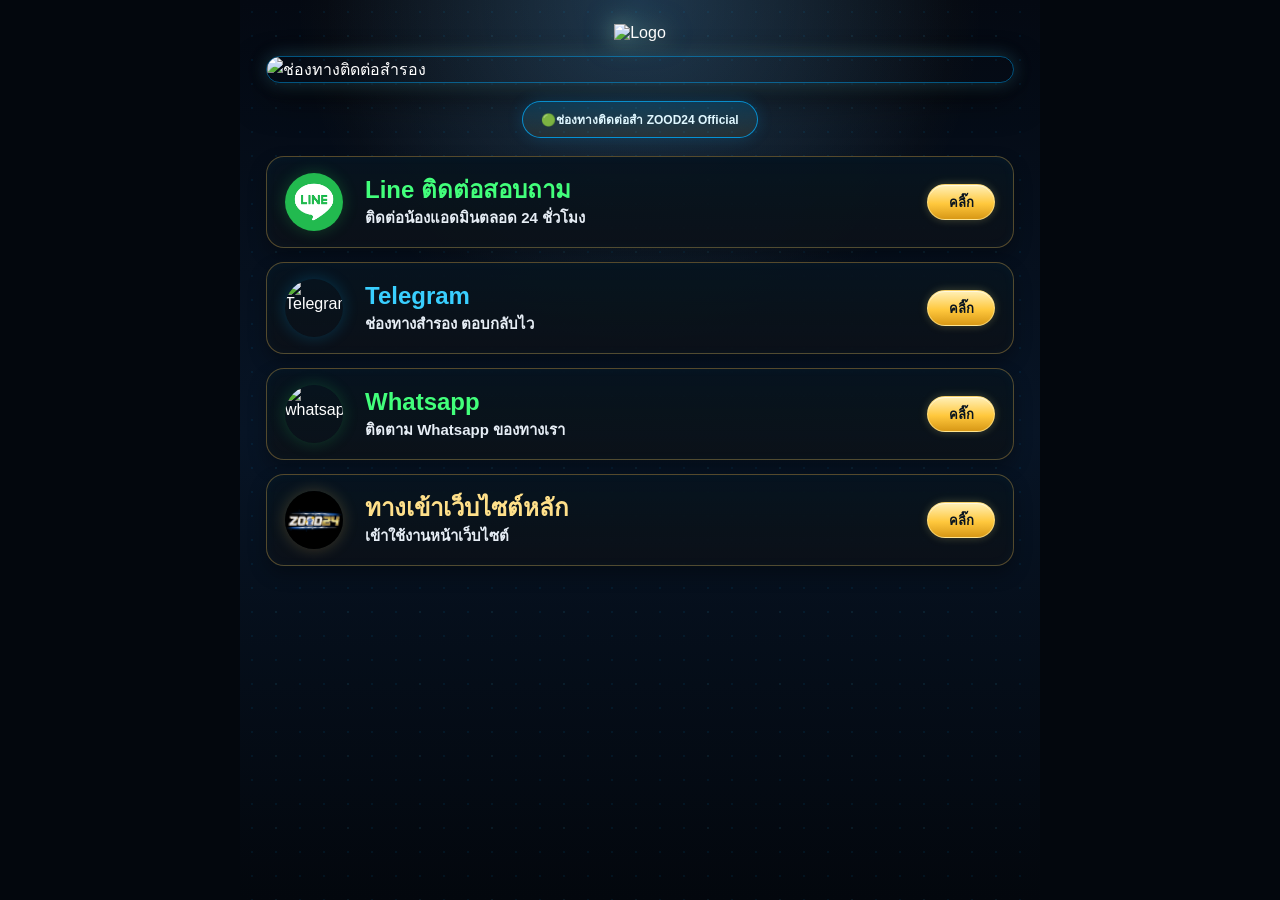
==== commit 13f475a7: "Update index.html" ====
--- a/index.html
+++ b/index.html
@@ -22,35 +22,20 @@
 
     <!-- Section 3: Text -->
     <section class="section text-section">
-      <div class="badge">🟢ช่องทางติดต่อสำรอง</div>
+      <div class="badge">🟢ช่องทางติดต่อสำ ZOOD24 Official</div>
 
-      <p class="description">
-        หากติดต่อแอดมินผ่าน LINE@ ไม่ได้ชั่วคราว<br>
-        สามารถเลือกช่องทางด้านล่างได้เลยนะคะ
-      </p>
     </section>
 
     <!-- Section 4: Contact Channels -->
     <section class="section contact-section">
 
-      <a href="https://lin.ee/yqVW3A8" class="contact-card line" target="_blank">
+      <a href="https://lin.ee/sSKmIjF" class="contact-card line" target="_blank">
         <div class="icon">
           <img src="assets/linep.png" alt="LINE">
         </div>
         <div class="contact-text">
           <h2>Line ติดต่อสอบถาม</h2>
           <p>ติดต่อน้องแอดมินตลอด 24 ชั่วโมง</p>
-        </div>
-        <div class="action-badge">คลิ๊ก</div>
-      </a>
-
-      <a href="https://lin.ee/qO4R7Mi" class="contact-card line" target="_blank">
-        <div class="icon">
-          <img src="assets/linep.png" alt="LINE">
-        </div>
-        <div class="contact-text">
-          <h2>ไลน์สำรอง</h2>
-          <p>สำหรับติดต่อน้องแอดมินเร่งด่วน</p>
         </div>
         <div class="action-badge">คลิ๊ก</div>
       </a>
@@ -66,17 +51,17 @@
         <div class="action-badge">คลิ๊ก</div>
       </a>
 
-      <a href="https://app.zood24me.com/" class="contact-card livechat" target="_blank">
+      <a href="https://whatsapp.com/channel/0029VbD6Tw81CYoau2sLZU1w" class="contact-card whatsapp" target="_blank">
         <div class="icon">
-          <img src="assets/livechat.png" alt="Live Chat">
+          <img src="assets/whatsapp.png" alt="whatsapp">
         </div>
         <div class="contact-text">
-          <h2>Live Chat</h2>
-          <p>พูดคุยกับทีมงานทันที</p>
+          <h2>Whatsapp</h2>
+          <p>ติดตาม Whatsapp ของทางเรา</p>
         </div>
         <div class="action-badge">คลิ๊ก</div>
       </a>
-
+      
       <a href="https://app.zood24me.com/" class="contact-card website" target="_blank">
         <div class="icon">
           <img src="assets/reward-zood.png" alt="website">
@@ -88,17 +73,6 @@
         <div class="action-badge">คลิ๊ก</div>
       </a>
 
-      <a href="https://whatsapp.com/channel/0029VbD6Tw81CYoau2sLZU1w" class="contact-card whatsapp" target="_blank">
-        <div class="icon">
-          <img src="assets/whatsapp.png" alt="whatsapp">
-        </div>
-        <div class="contact-text">
-          <h2>Whatsapp</h2>
-          <p>ติดตาม Whatsapp ของทางเรา</p>
-        </div>
-        <div class="action-badge">คลิ๊ก</div>
-      </a>
-
     </section>
 
   </main>
